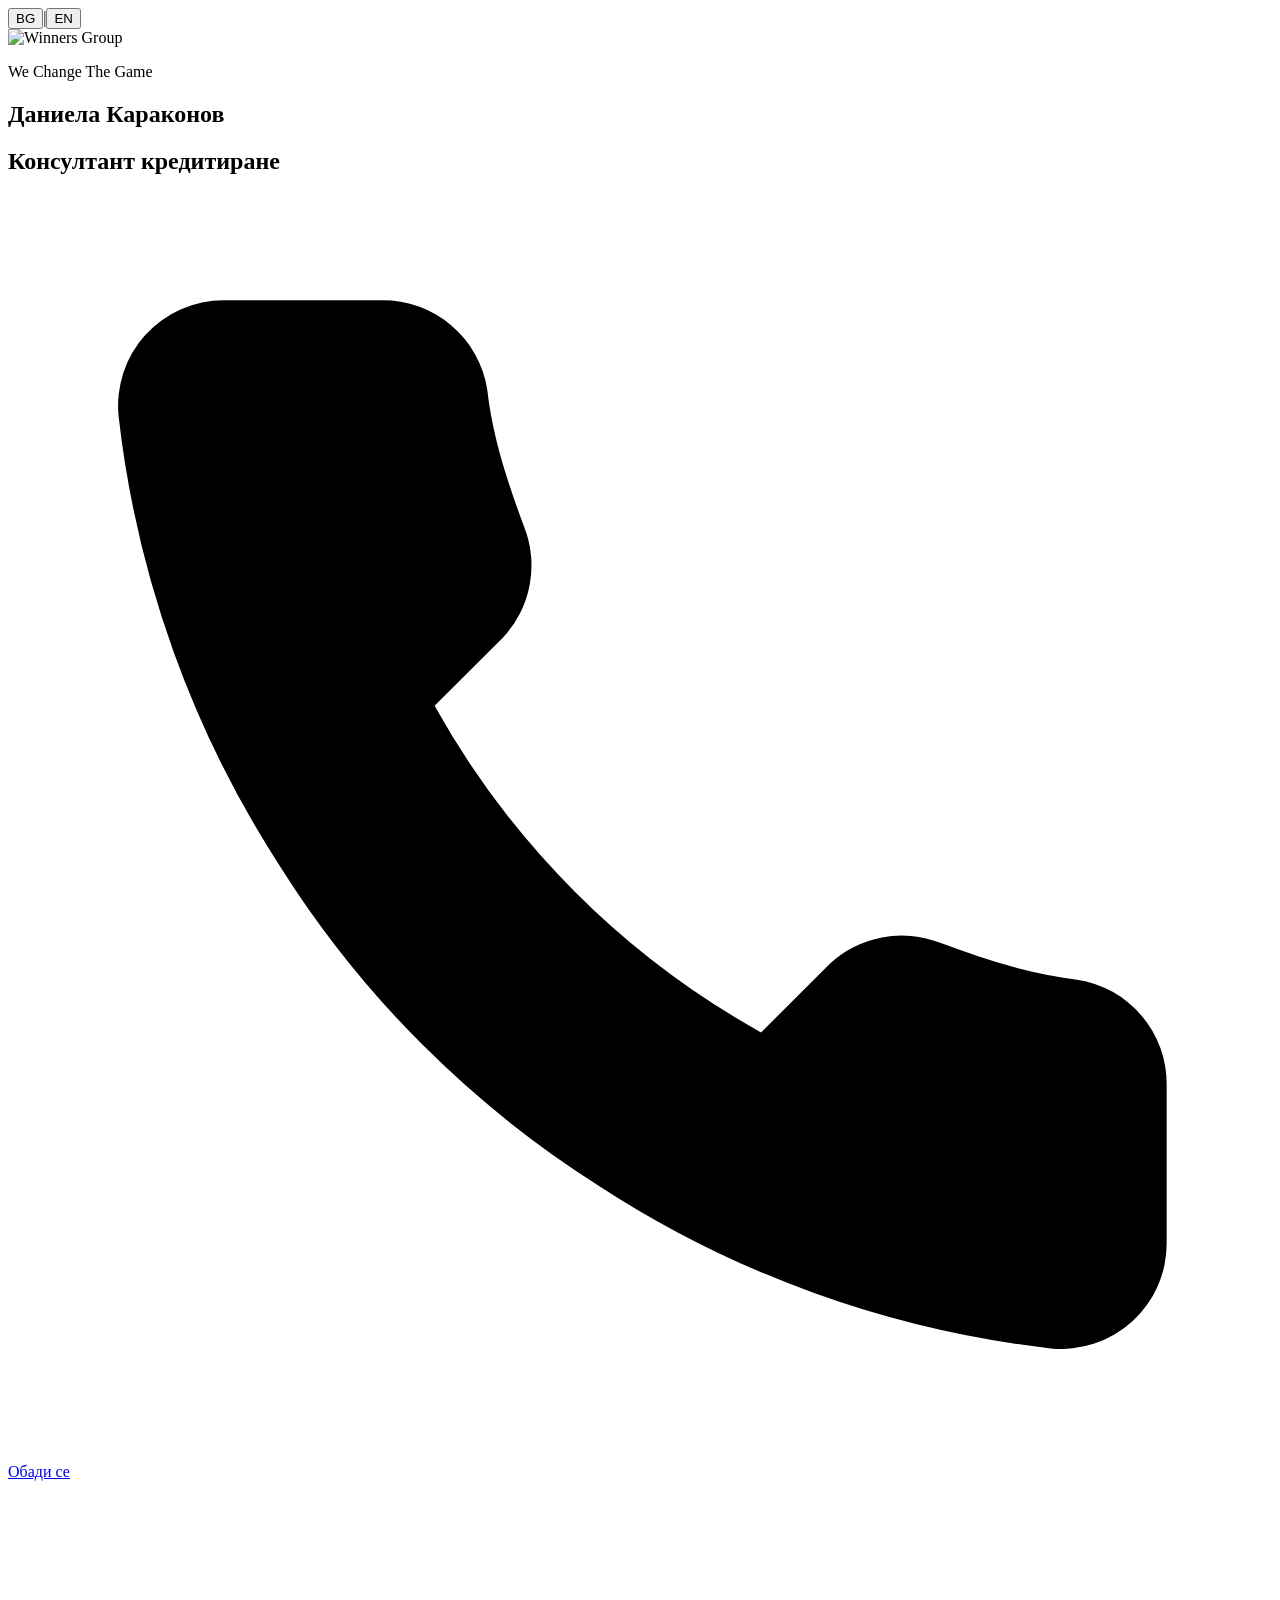
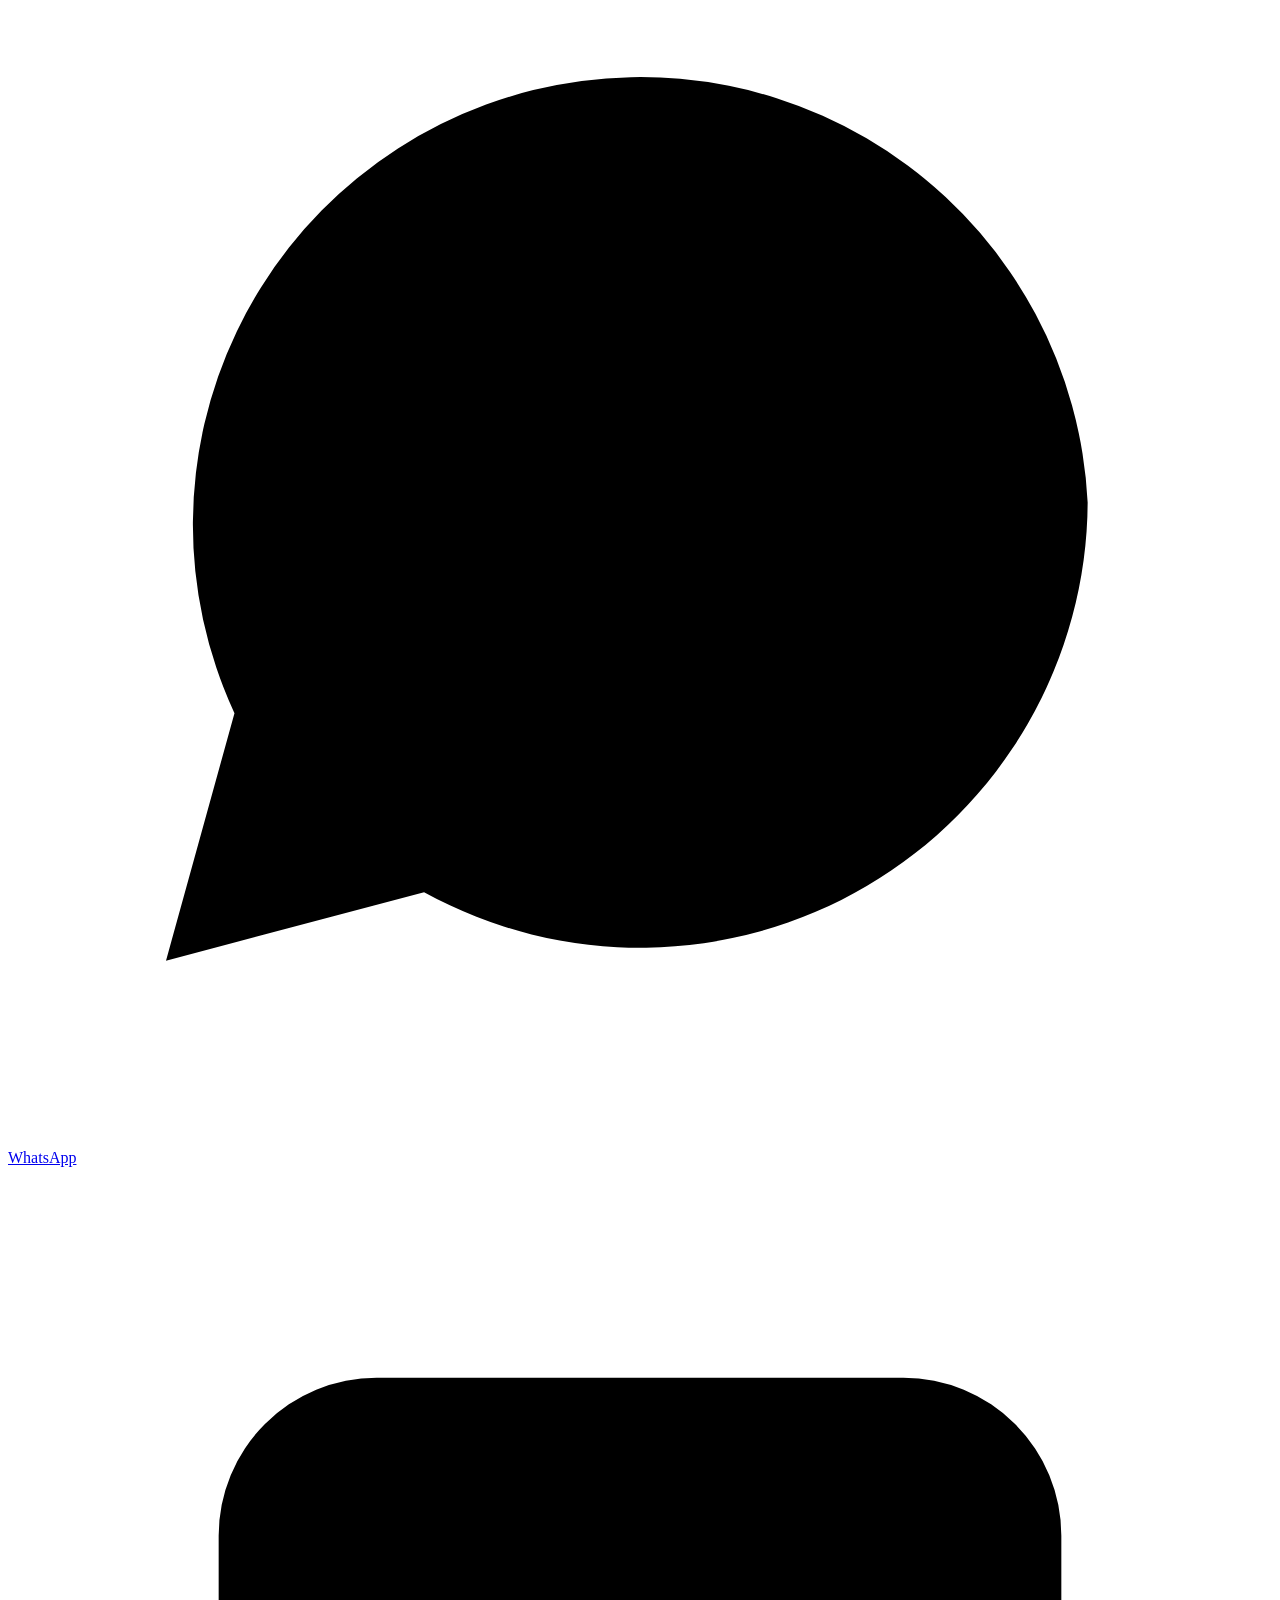
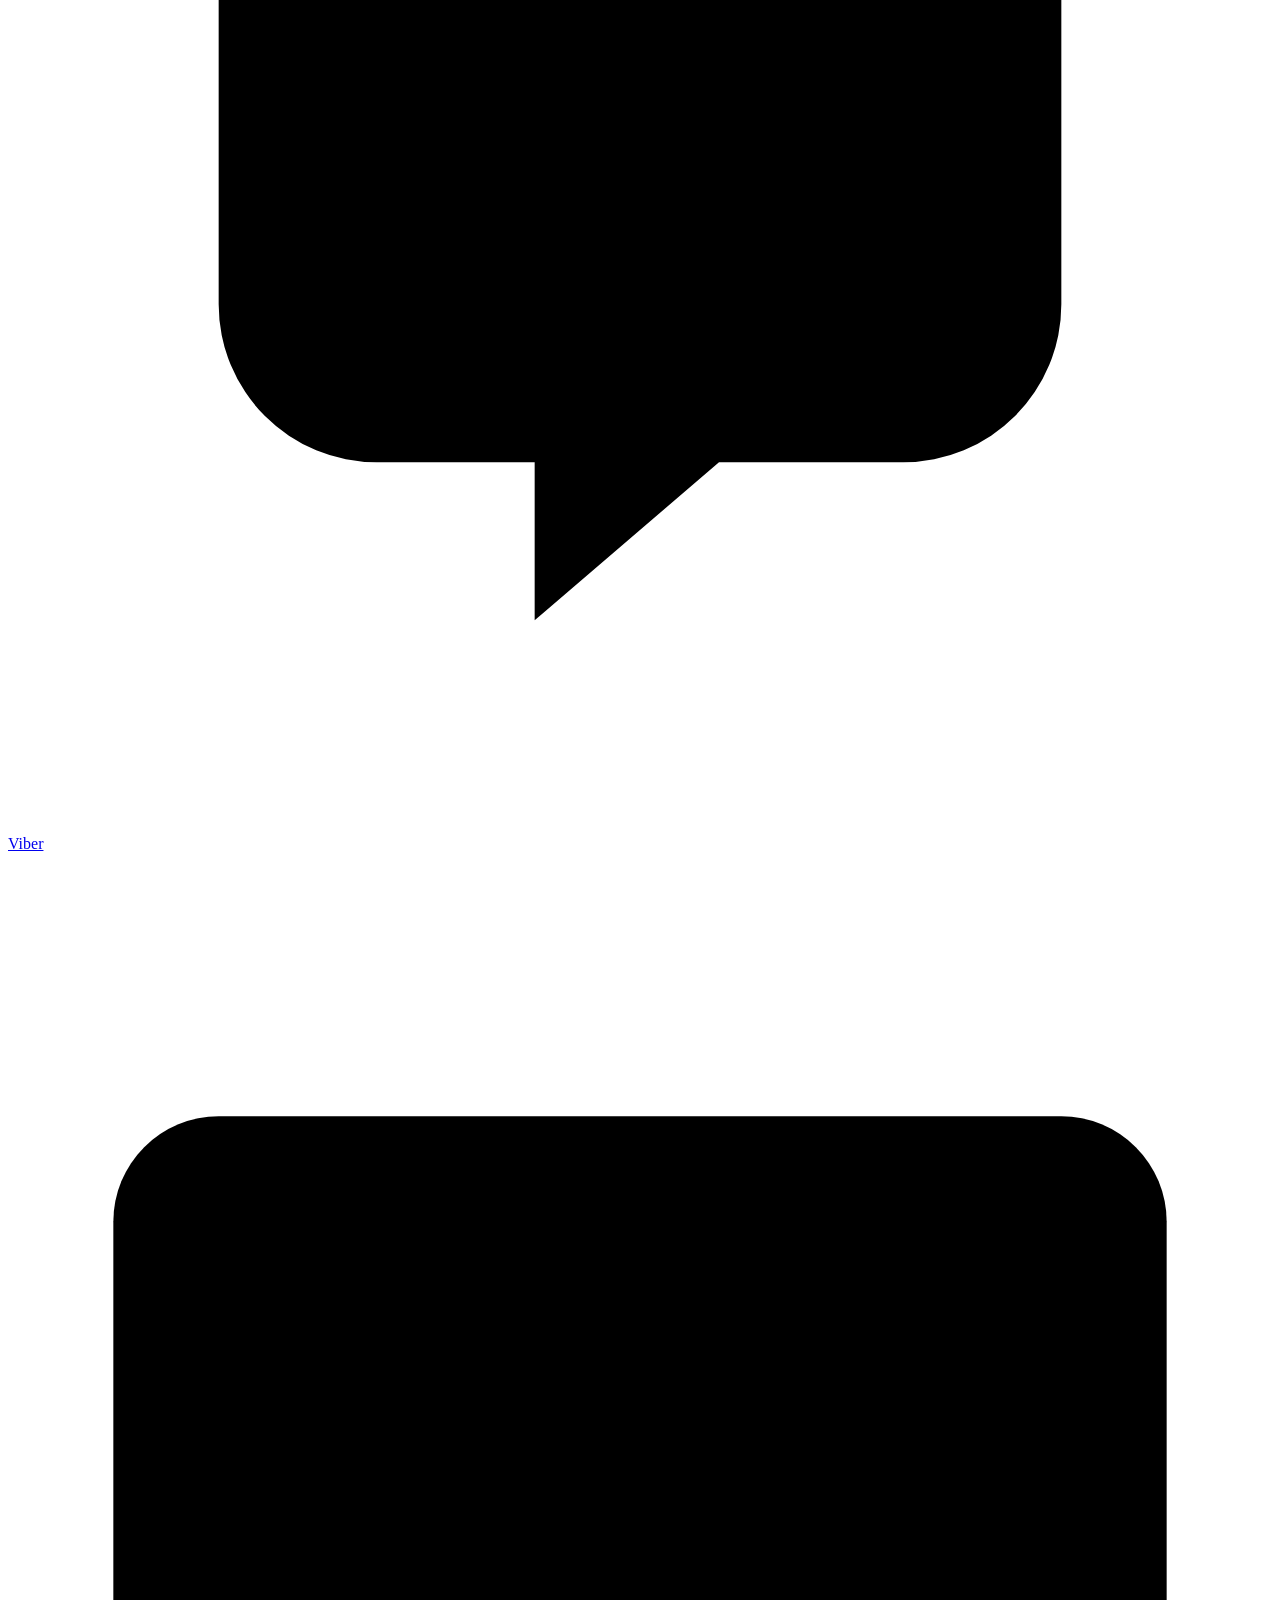
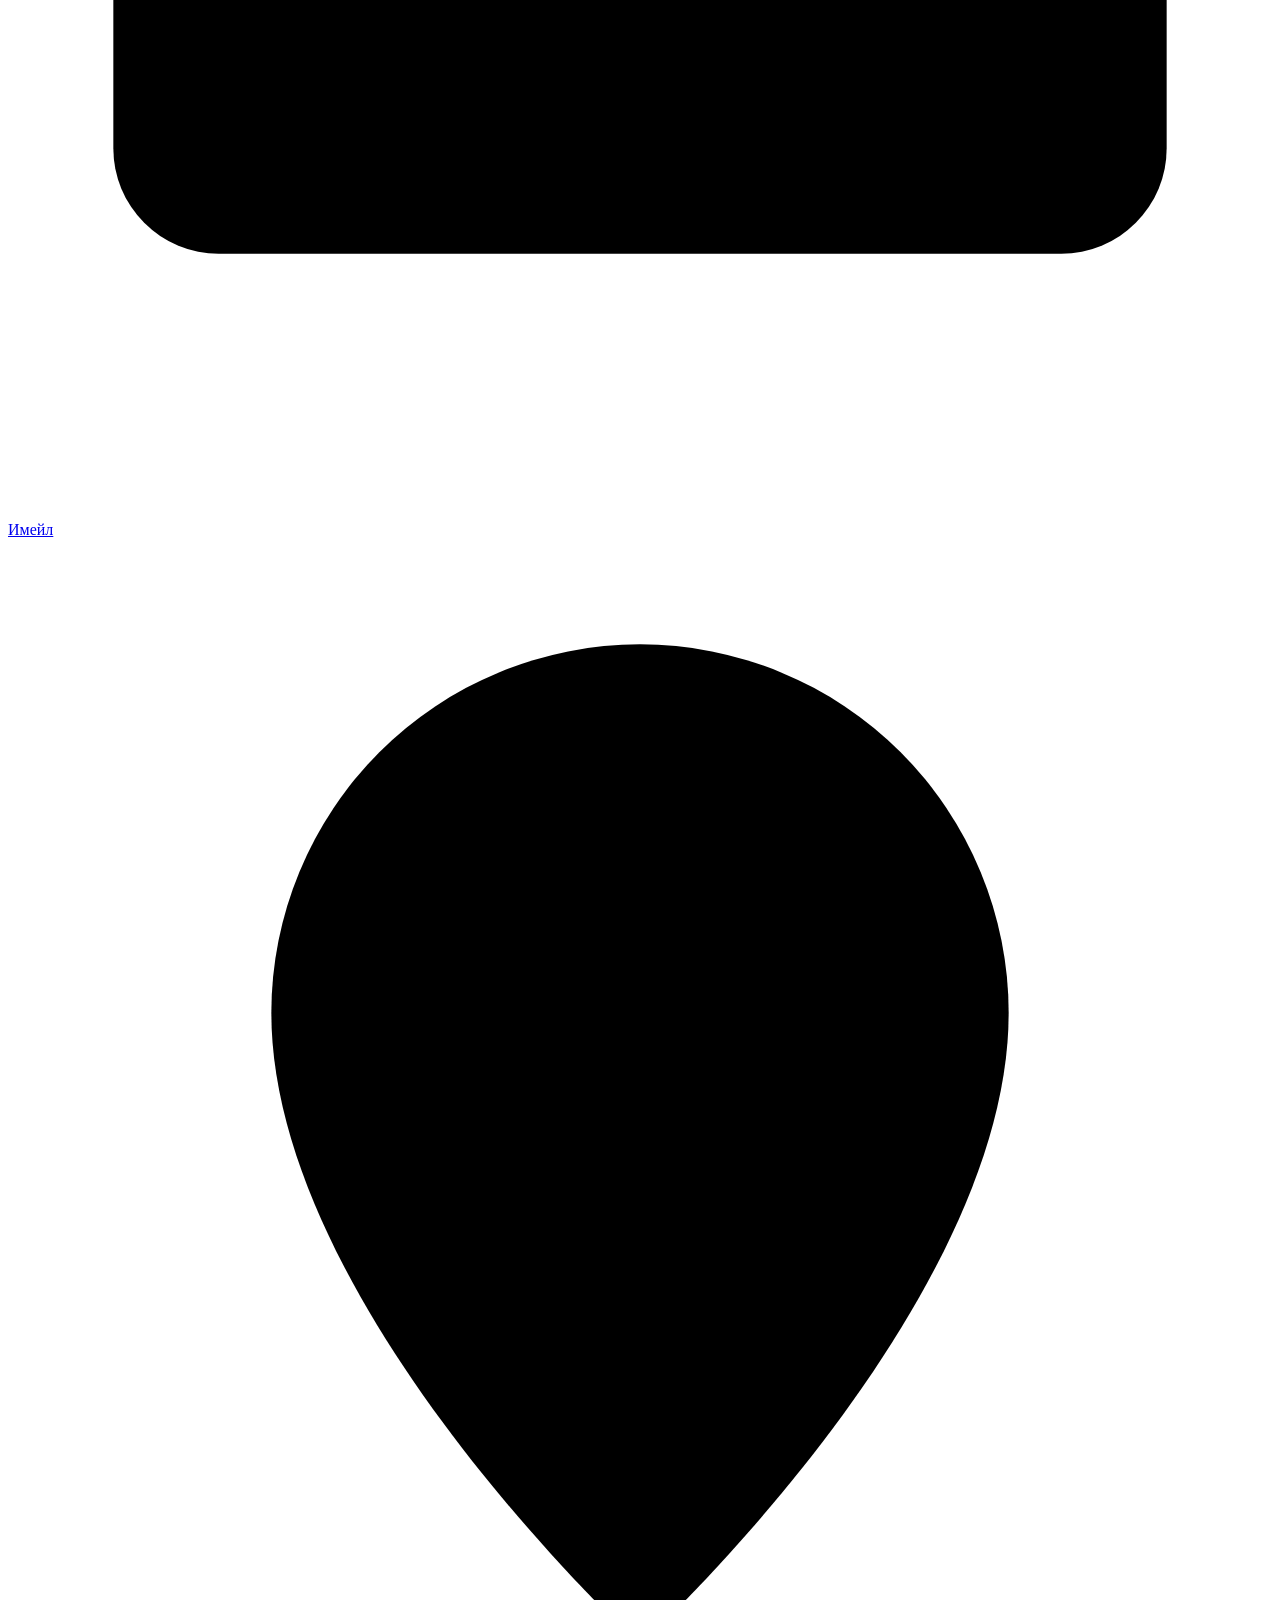
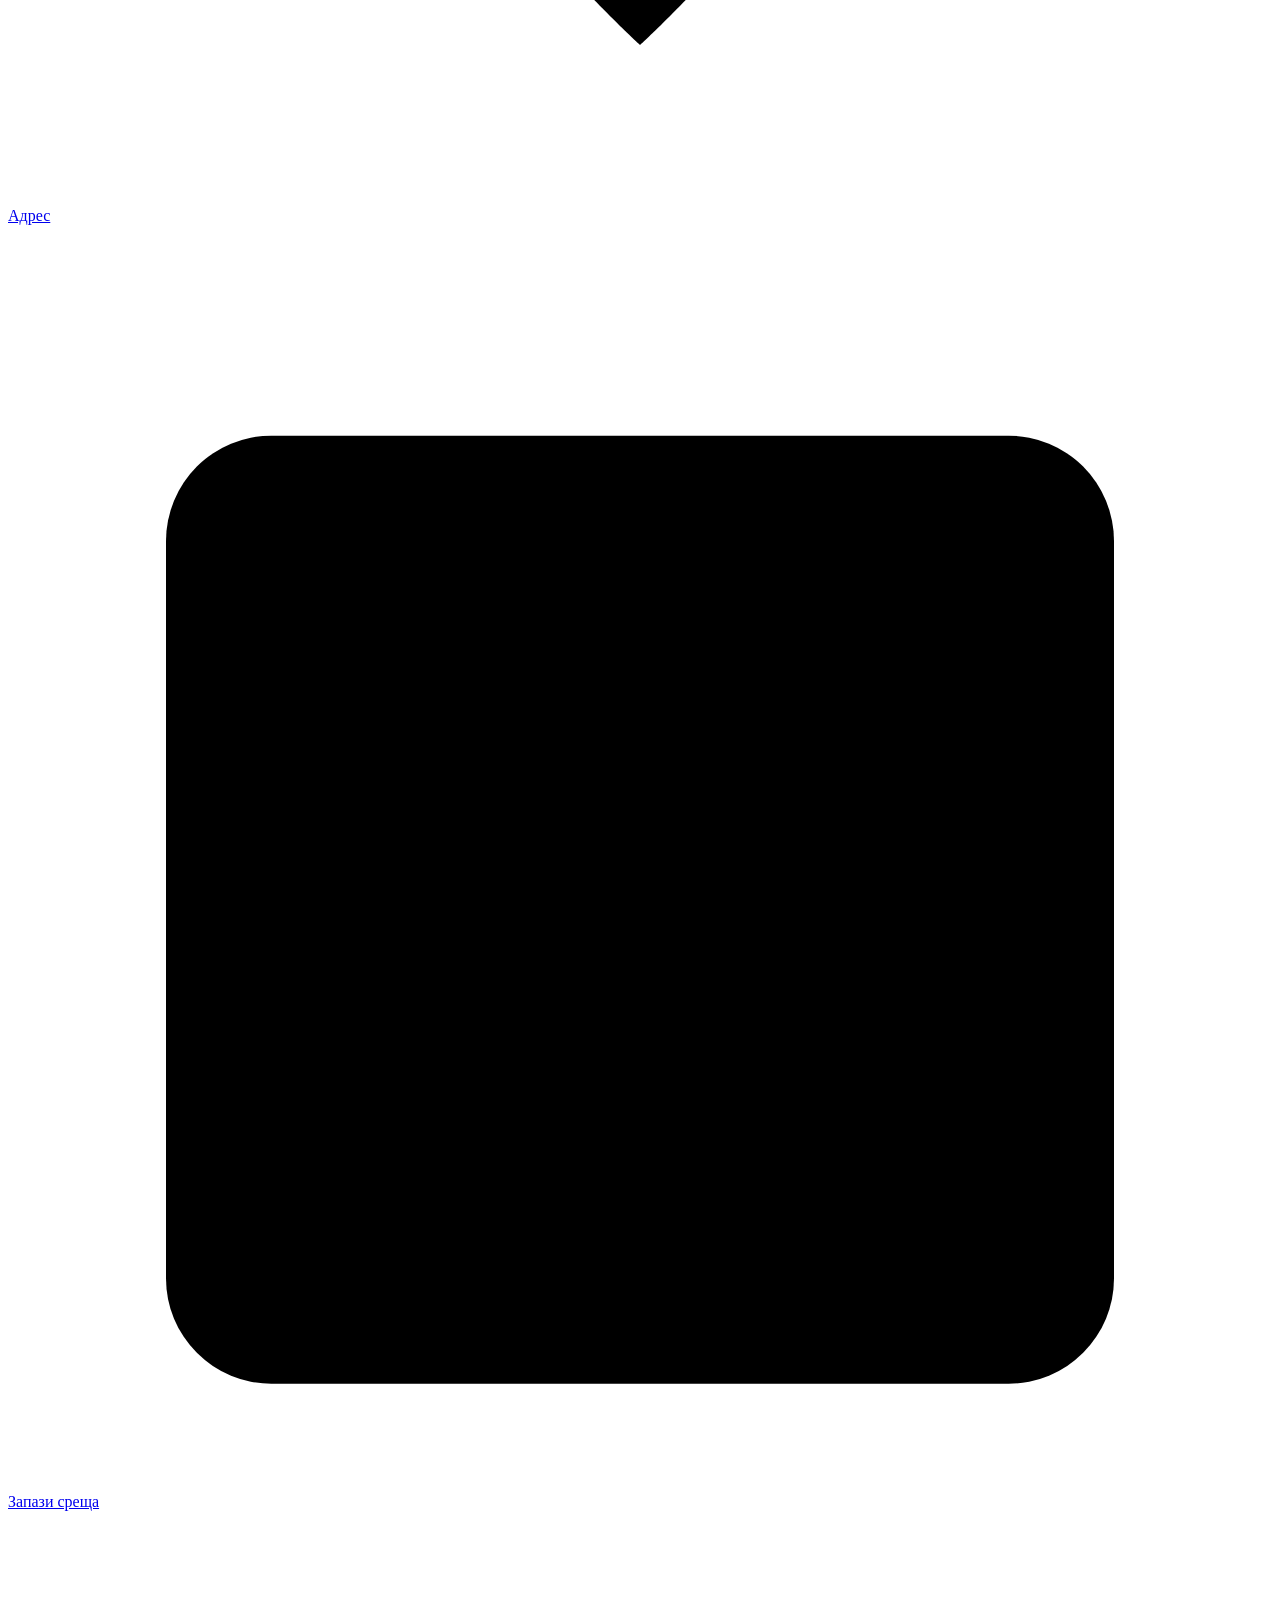
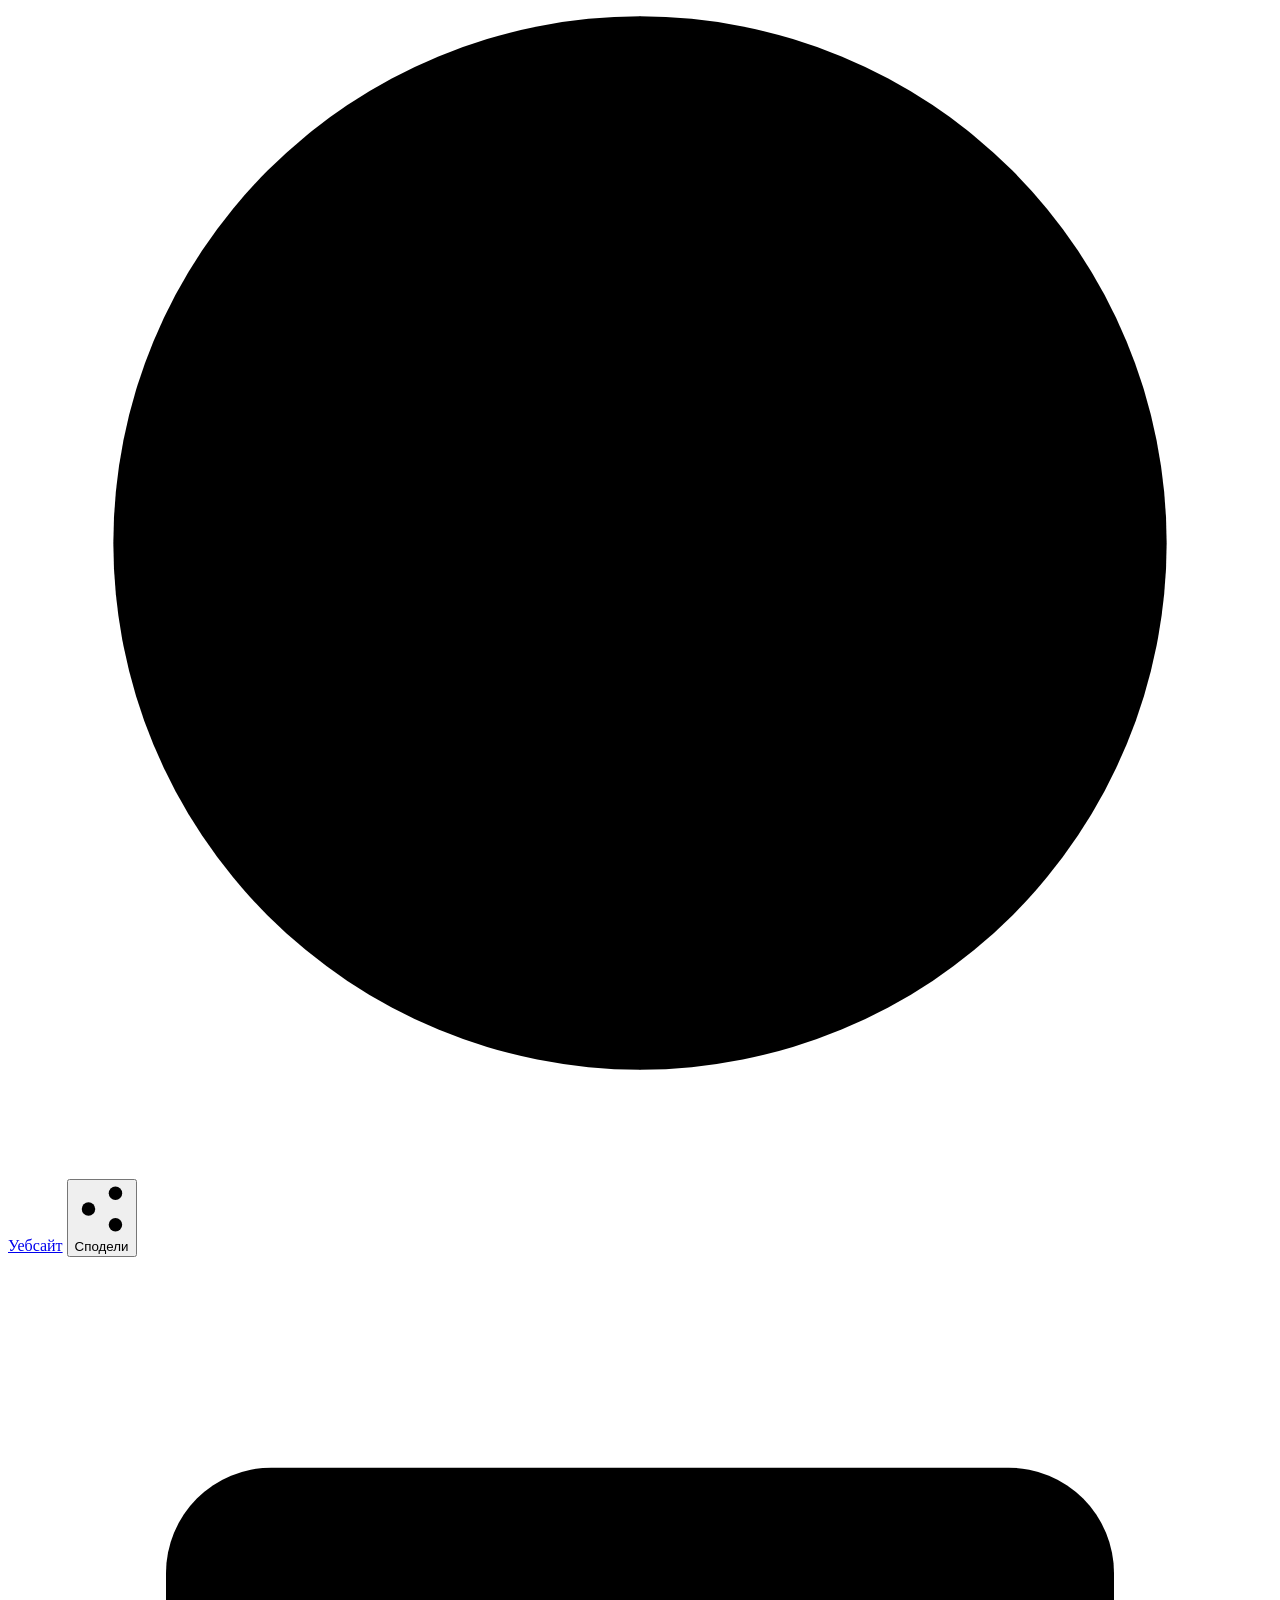
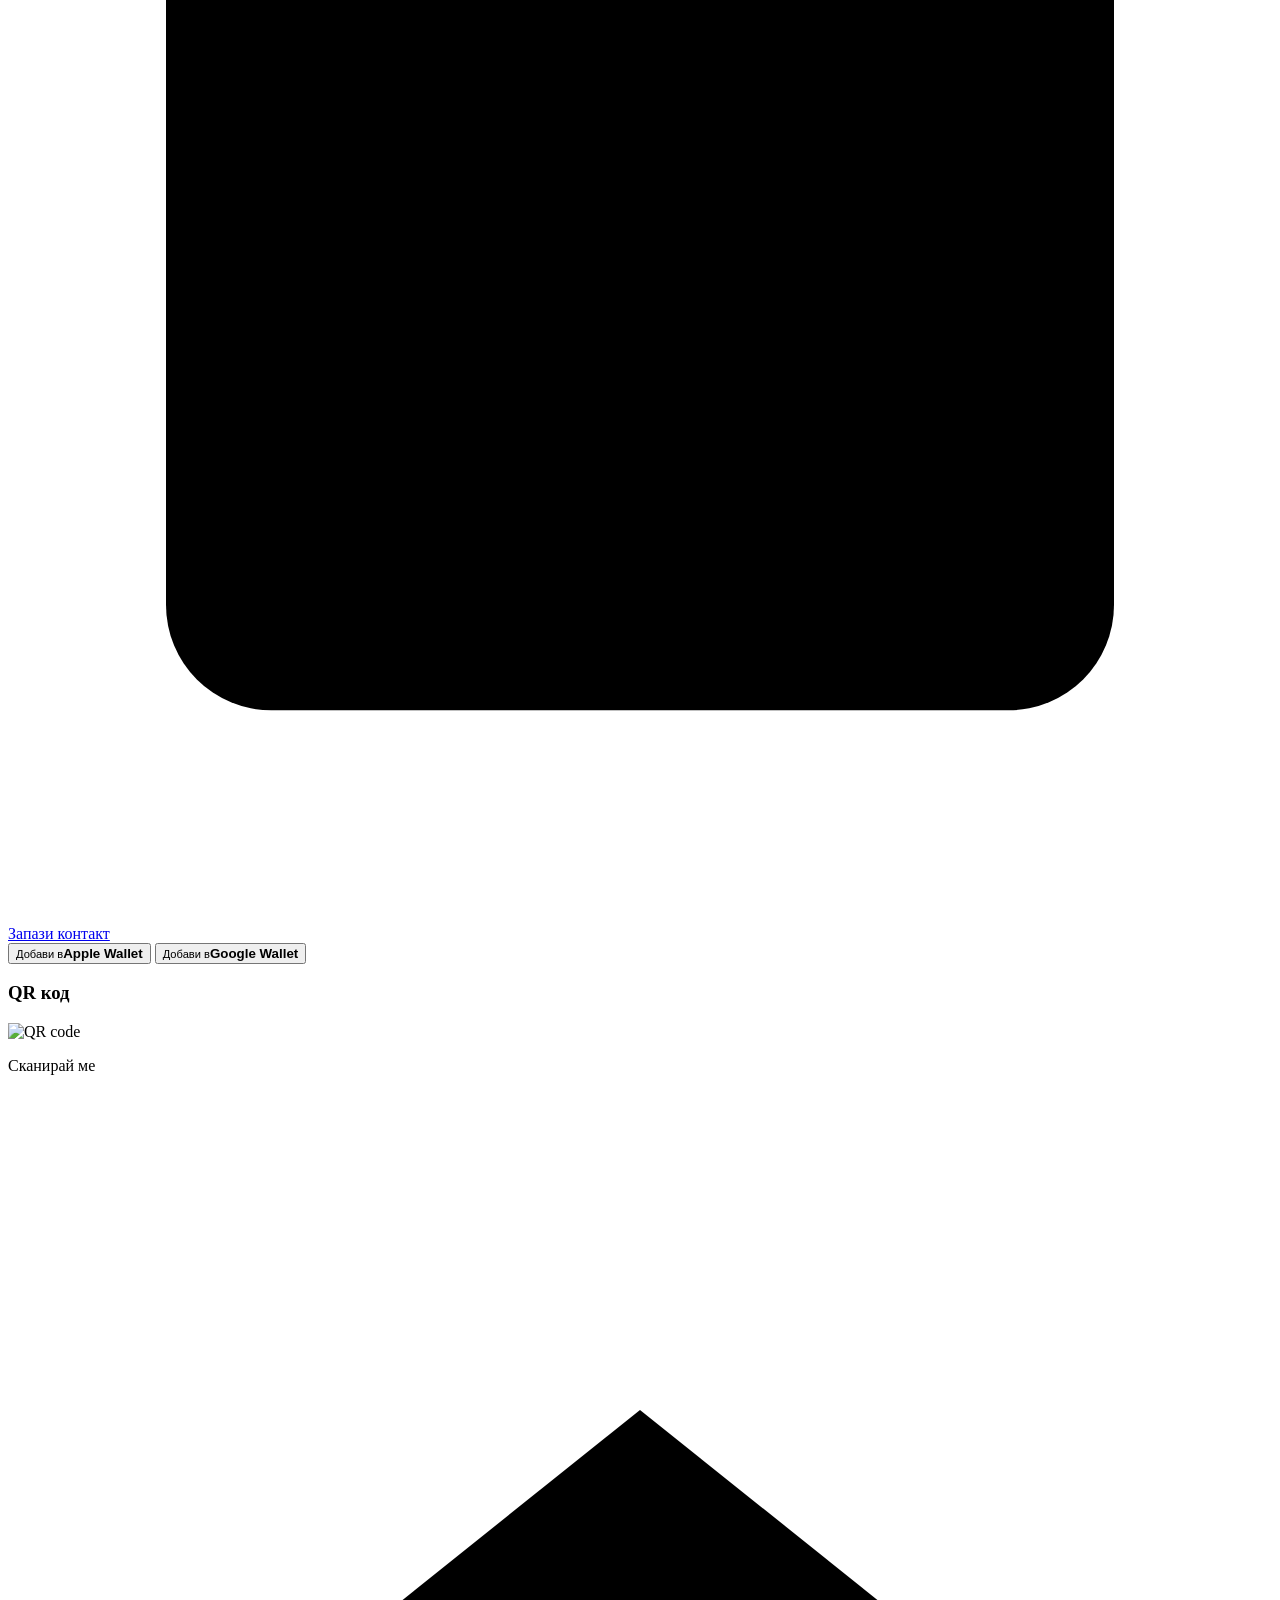
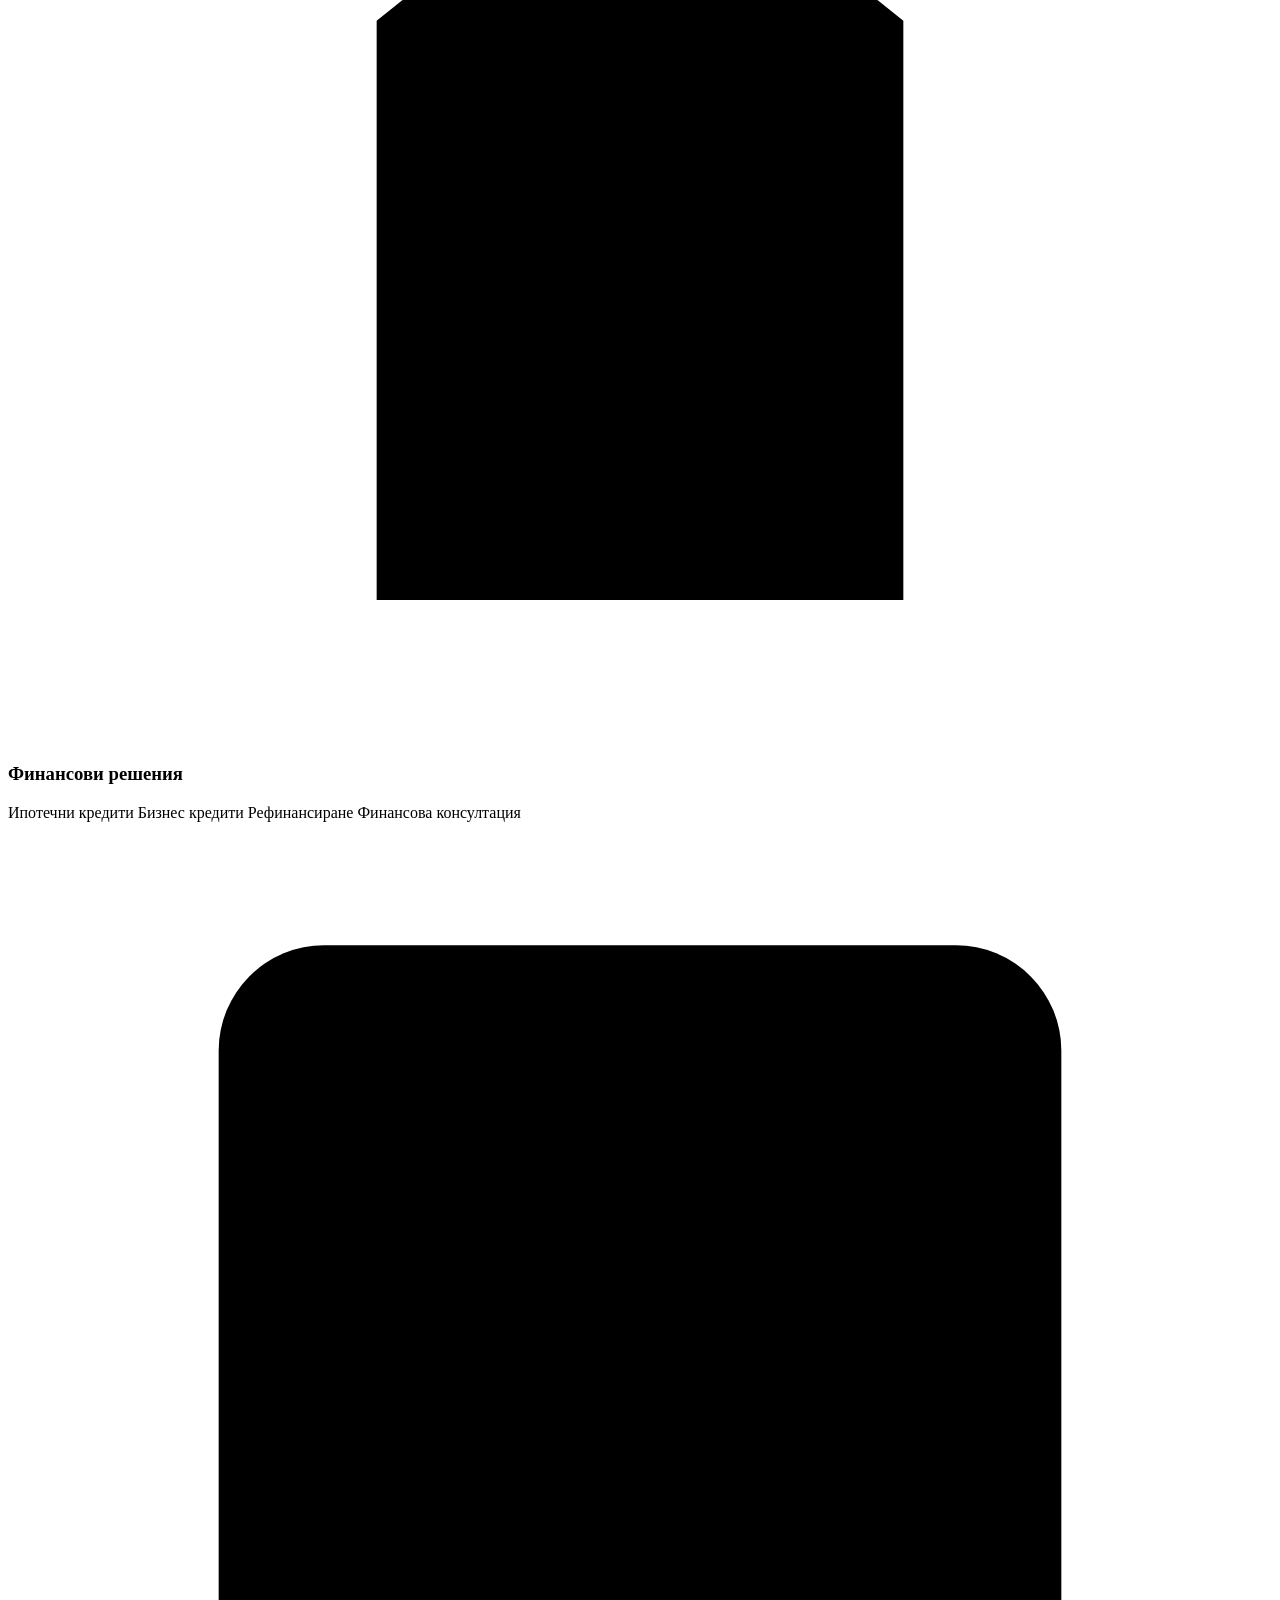
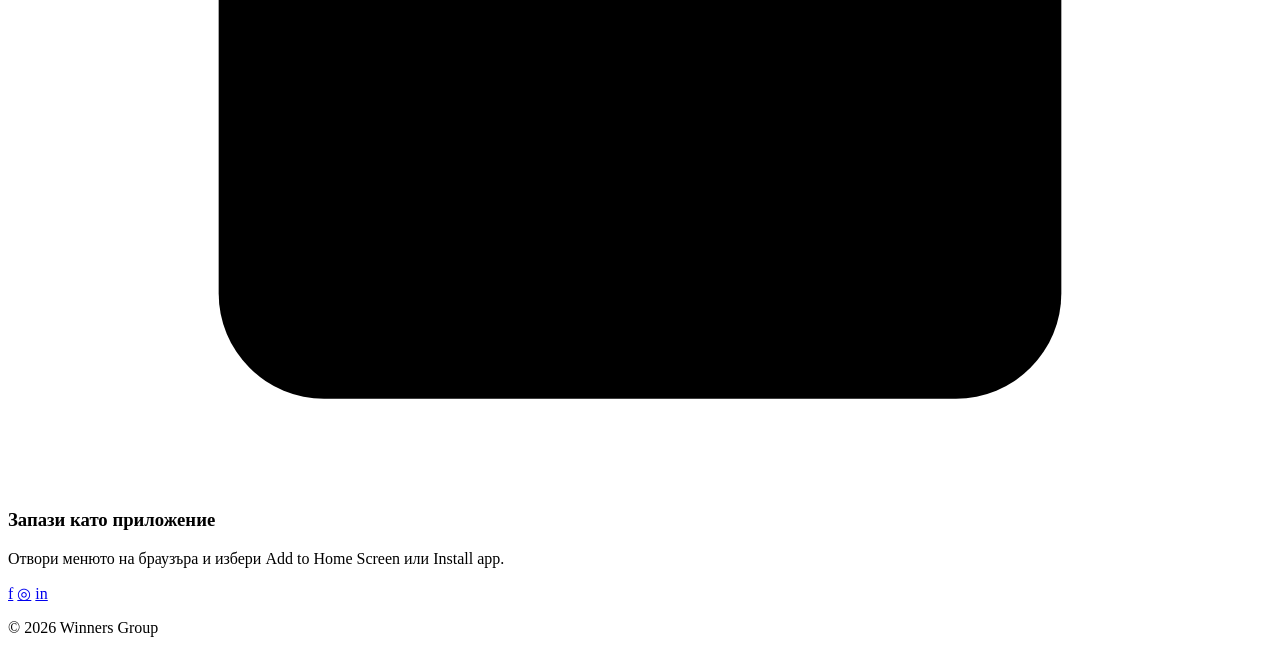
==== smart-card/index.html @ 40e40fa6 "Add Winners Smart Card" ====
<!doctype html>
<html lang="bg">
<head>
  <meta charset="utf-8" />
  <meta name="viewport" content="width=device-width, initial-scale=1, viewport-fit=cover" />
  <meta name="theme-color" content="#050505" />
  <meta name="apple-mobile-web-app-capable" content="yes" />
  <meta name="apple-mobile-web-app-title" content="Winners Card" />
  <title>Daniela Karakonov | Winners Group</title>
  <link rel="manifest" href="manifest.json" />
  <link rel="apple-touch-icon" href="icon-192.png" />
  <link rel="stylesheet" href="style.css" />
</head>
<body>
  <main class="app">
    <section class="hero">
      <div class="lang" aria-label="Language selector">
        <button class="active" data-lang="bg" type="button">BG</button><span>|</span><button data-lang="en" type="button">EN</button>
      </div>

      <div class="brand">
        <img src="logo-clean.png" alt="Winners Group" />
        <p>We Change The Game</p>
      </div>

      <div class="identity">
        <h1 data-i18n="name">Даниела Караконов</h1>
        <h2 data-i18n="title">Консултант кредитиране</h2>
      </div>
    </section>

    <section class="actions" aria-label="Quick actions">
      <a href="tel:+359889355777"><span class="icon"><svg viewBox="0 0 24 24"><path d="M22 16.9v3a2 2 0 0 1-2.2 2 19.8 19.8 0 0 1-8.6-3.1 19.4 19.4 0 0 1-6-6A19.8 19.8 0 0 1 2.1 4.2 2 2 0 0 1 4.1 2h3a2 2 0 0 1 2 1.7c.1.9.4 1.8.7 2.6a2 2 0 0 1-.4 2.1L8.1 9.7a16 16 0 0 0 6.2 6.2l1.3-1.3a2 2 0 0 1 2.1-.4c.8.3 1.7.6 2.6.7a2 2 0 0 1 1.7 2Z"/></svg></span><span data-i18n="call">Обади се</span></a>
      <a href="https://wa.me/359889355777"><span class="icon"><svg viewBox="0 0 24 24"><path d="M20.5 11.8a8.5 8.5 0 0 1-12.6 7.4L3 20.5l1.3-4.7a8.5 8.5 0 1 1 16.2-4Z"/><path d="M8.8 8.6c.2-.5.4-.5.8-.5h.6c.2 0 .5.1.6.5l.6 1.5c.1.3.1.5-.1.7l-.4.5c-.2.2-.2.4 0 .7.4.7 1.3 1.7 2.2 2.2.3.2.5.2.7 0l.6-.7c.2-.2.4-.2.7-.1l1.6.7c.3.1.5.3.5.6 0 .7-.5 1.5-1.1 1.7-1 .4-3.4-.1-5.5-2.2-2.1-2.1-2.7-4.5-2.3-5.6Z"/></svg></span><span>WhatsApp</span></a>
      <a href="viber://chat?number=%2B359889355777"><span class="icon"><svg viewBox="0 0 24 24"><path d="M7 4h10a3 3 0 0 1 3 3v7a3 3 0 0 1-3 3h-3.5L10 20v-3H7a3 3 0 0 1-3-3V7a3 3 0 0 1 3-3Z"/><path d="M8.5 8.5c1.8 3.6 3.1 4.9 7 7M15 14l1.3-1.3M8.5 8.5 9.8 7"/></svg></span><span>Viber</span></a>
      <a href="mailto:daniela.karakonov@winnersgroup.bg"><span class="icon"><svg viewBox="0 0 24 24"><path d="M4 5h16a2 2 0 0 1 2 2v10a2 2 0 0 1-2 2H4a2 2 0 0 1-2-2V7a2 2 0 0 1 2-2Z"/><path d="m22 7-10 7L2 7"/></svg></span><span data-i18n="email">Имейл</span></a>
      <a href="https://maps.google.com/?q=Sofia,%2084%20Aleksandar%20Stamboliyski%20Blvd"><span class="icon"><svg viewBox="0 0 24 24"><path d="M12 21s7-6.4 7-12A7 7 0 1 0 5 9c0 5.6 7 12 7 12Z"/><circle cx="12" cy="9" r="2.5"/></svg></span><span data-i18n="map">Адрес</span></a>
      <a href="https://calendar.google.com/calendar/u/0/r/eventedit?text=Meeting%20with%20Daniela%20Karakonov&location=Sofia%2C%2084%20Aleksandar%20Stamboliyski%20Blvd"><span class="icon"><svg viewBox="0 0 24 24"><rect x="3" y="4" width="18" height="18" rx="2"/><path d="M16 2v4M8 2v4M3 10h18"/></svg></span><span data-i18n="meeting">Запази среща</span></a>
      <a href="https://www.winnersgroup.bg"><span class="icon"><svg viewBox="0 0 24 24"><circle cx="12" cy="12" r="10"/><path d="M2 12h20M12 2a15.3 15.3 0 0 1 0 20M12 2a15.3 15.3 0 0 0 0 20"/></svg></span><span data-i18n="website">Уебсайт</span></a>
      <button type="button" id="shareBtn"><span class="icon"><svg viewBox="0 0 24 24"><circle cx="18" cy="5" r="3"/><circle cx="6" cy="12" r="3"/><circle cx="18" cy="19" r="3"/><path d="m8.6 13.5 6.8 4M15.4 6.5l-6.8 4"/></svg></span><span data-i18n="share">Сподели</span></button>
      <a href="contact.vcf" download><span class="icon"><svg viewBox="0 0 24 24"><rect x="3" y="4" width="18" height="16" rx="2"/><path d="M8 10h.01M8 14h.01M12 10h4M12 14h4"/><circle cx="8" cy="10" r="1.5"/></svg></span><span data-i18n="save">Запази контакт</span></a>
    </section>

    <section class="wallets" aria-label="Wallet buttons">
      <button type="button" class="wallet-action apple" data-wallet="apple"><span class="wallet-logo apple-logo"><span></span><span></span><span></span><span></span></span><span><small data-i18n="walletAdd">Добави в</small><strong>Apple Wallet</strong></span></button>
      <button type="button" class="wallet-action google" data-wallet="google"><span class="wallet-logo google-logo"><span></span><span></span><span></span><span></span></span><span><small data-i18n="walletAdd">Добави в</small><strong>Google Wallet</strong></span></button>
    </section>

    <section class="qr-card" aria-label="QR code">
      <h3 data-i18n="qrTitle">QR код</h3>
      <img src="qr-code.png" alt="QR code" />
      <p data-i18n="qrText">Сканирай ме</p>
    </section>

    <section class="card services-card">
      <h3><span class="icon"><svg viewBox="0 0 24 24"><path d="M3 21h18"/><path d="M7 21V10l5-4 5 4v11"/><path d="M9 21v-6h6v6"/></svg></span><span data-i18n="solutionsTitle">Финансови решения</span></h3>
      <div class="services">
        <span data-i18n="s1">Ипотечни кредити</span>
        <span data-i18n="s2">Бизнес кредити</span>
        <span data-i18n="s3">Рефинансиране</span>
        <span data-i18n="s4">Финансова консултация</span>
      </div>
    </section>

    <section class="card install-card">
      <h3><span class="icon"><svg viewBox="0 0 24 24"><path d="M6 2h12a2 2 0 0 1 2 2v16a2 2 0 0 1-2 2H6a2 2 0 0 1-2-2V4a2 2 0 0 1 2-2Z"/><path d="M12 18h.01"/></svg></span><span data-i18n="installTitle">Запази като приложение</span></h3>
      <p data-i18n="installText">Отвори менюто на браузъра и избери Add to Home Screen или Install app.</p>
    </section>

    <footer>
      <div class="socials">
        <a href="https://www.facebook.com/winnersgroup.bg" aria-label="Facebook">f</a>
        <a href="https://www.instagram.com/winnersgroup.bg" aria-label="Instagram">◎</a>
        <a href="https://www.linkedin.com" aria-label="LinkedIn">in</a>
      </div>
      <p>© 2026 Winners Group</p>
    </footer>
  </main>
  <script src="script.js"></script>
</body>
</html>
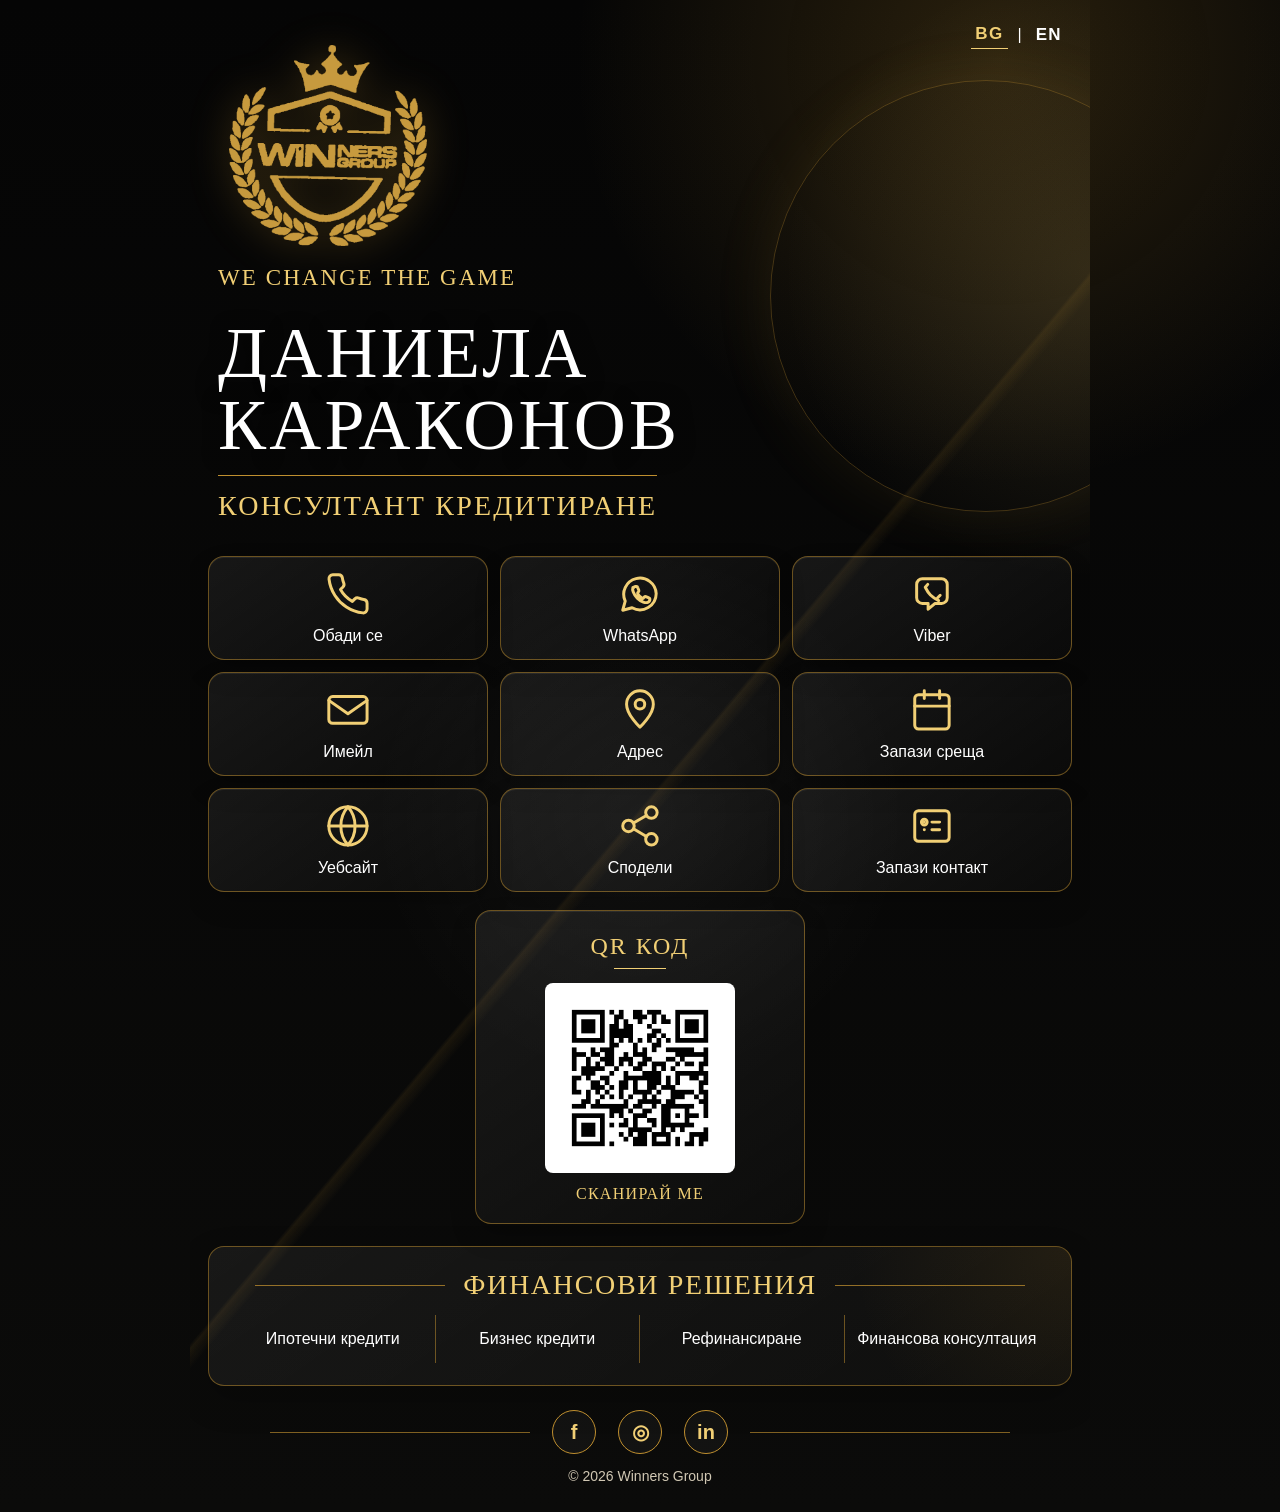
==== commit aa8c5eb5: "Remove wallet buttons section from index.html" ====
--- a/smart-card/index.html
+++ b/smart-card/index.html
@@ -41,11 +41,6 @@
       <a href="contact.vcf" download><span class="icon"><svg viewBox="0 0 24 24"><rect x="3" y="4" width="18" height="16" rx="2"/><path d="M8 10h.01M8 14h.01M12 10h4M12 14h4"/><circle cx="8" cy="10" r="1.5"/></svg></span><span data-i18n="save">Запази контакт</span></a>
     </section>
 
-    <section class="wallets" aria-label="Wallet buttons">
-      <button type="button" class="wallet-action apple" data-wallet="apple"><span class="wallet-logo apple-logo"><span></span><span></span><span></span><span></span></span><span><small data-i18n="walletAdd">Добави в</small><strong>Apple Wallet</strong></span></button>
-      <button type="button" class="wallet-action google" data-wallet="google"><span class="wallet-logo google-logo"><span></span><span></span><span></span><span></span></span><span><small data-i18n="walletAdd">Добави в</small><strong>Google Wallet</strong></span></button>
-    </section>
-
     <section class="qr-card" aria-label="QR code">
       <h3 data-i18n="qrTitle">QR код</h3>
       <img src="qr-code.png" alt="QR code" />
--- a/smart-card/style.css
+++ b/smart-card/style.css
@@ -0,0 +1,190 @@
+:root{
+  --black:#040404;
+  --black2:#10100f;
+  --gold:#bf8f2f;
+  --gold2:#f1cf75;
+  --white:#fff;
+  --muted:#d8d1c1;
+  --line:rgba(191,143,47,.52);
+}
+*{box-sizing:border-box}
+html{background:#040404}
+body{
+  margin:0;
+  color:var(--white);
+  font-family:Montserrat,Inter,Arial,sans-serif;
+  background:
+    radial-gradient(circle at 78% 4%,rgba(191,143,47,.20),transparent 24%),
+    radial-gradient(circle at 50% 54%,rgba(255,255,255,.045),transparent 26%),
+    linear-gradient(180deg,#050505 0%,#0b0b0a 100%);
+}
+a,button{color:inherit;text-decoration:none;-webkit-tap-highlight-color:transparent}
+button{font:inherit;cursor:pointer}
+.app{
+  width:min(900px,100%);
+  margin:0 auto;
+  min-height:100vh;
+  padding:0 18px 28px;
+  position:relative;
+  overflow:hidden;
+}
+.app:before{
+  content:"";
+  position:absolute;
+  inset:0;
+  background:
+    linear-gradient(130deg,transparent 0 52%,rgba(191,143,47,.10) 52.2%,transparent 53%),
+    radial-gradient(circle at 100% 18%,rgba(241,207,117,.13),transparent 20%);
+  pointer-events:none;
+}
+.hero{position:relative;padding:30px 10px 20px;z-index:1}
+.hero:after{
+  content:"";
+  position:absolute;
+  right:-130px;
+  top:80px;
+  width:430px;
+  height:430px;
+  border:1px solid rgba(191,143,47,.30);
+  border-radius:50%;
+  box-shadow:0 0 60px rgba(191,143,47,.10);
+  pointer-events:none;
+}
+.lang{position:absolute;right:6px;top:20px;display:flex;gap:10px;align-items:center;z-index:4;color:#fff}
+.lang button{background:transparent;border:0;color:#fff;font-weight:700;font-size:17px;letter-spacing:.08em;padding:4px}
+.lang button.active{color:var(--gold2);border-bottom:1px solid var(--gold2)}
+.brand{display:flex;flex-direction:column;align-items:flex-start;margin:4px 0 26px}
+.brand img{width:min(220px,56vw);height:auto;object-fit:contain;filter:drop-shadow(0 0 20px rgba(191,143,47,.34))}
+.brand p{font-family:Cinzel,Georgia,serif;text-transform:uppercase;color:var(--gold2);font-size:clamp(16px,4vw,23px);letter-spacing:.09em;margin:8px 0 0}
+.identity{margin-top:16px}
+.identity h1{
+  font-family:Cinzel,Georgia,serif;
+  text-transform:uppercase;
+  font-size:clamp(40px,9vw,72px);
+  line-height:1;
+  letter-spacing:.045em;
+  font-weight:500;
+  margin:0;
+  color:#fff;
+  text-shadow:0 3px 20px rgba(0,0,0,.65);
+}
+.identity h2{
+  font-family:Cinzel,Georgia,serif;
+  text-transform:uppercase;
+  font-size:clamp(17px,4vw,28px);
+  font-weight:500;
+  letter-spacing:.08em;
+  color:var(--gold2);
+  margin:14px 0 8px;
+  padding-top:14px;
+  border-top:1px solid var(--gold);
+  width:max-content;
+  max-width:100%;
+}
+.icon{display:inline-flex;align-items:center;justify-content:center;color:var(--gold2)}
+.icon svg{width:1.7em;height:1.7em;stroke:currentColor;fill:none;stroke-width:1.55;stroke-linecap:round;stroke-linejoin:round}
+.actions{
+  display:grid;
+  grid-template-columns:repeat(3,1fr);
+  gap:12px;
+  margin:6px 0 14px;
+  position:relative;
+  z-index:2;
+}
+.actions a,.actions button{
+  min-height:104px;
+  border:1px solid var(--line);
+  border-radius:16px;
+  background:linear-gradient(145deg,rgba(255,255,255,.065),rgba(255,255,255,.015));
+  box-shadow:inset 0 1px 0 rgba(255,255,255,.07),0 12px 26px rgba(0,0,0,.20);
+  display:flex;
+  flex-direction:column;
+  align-items:center;
+  justify-content:center;
+  text-align:center;
+  gap:10px;
+  color:#fff;
+  padding:10px;
+}
+.actions .icon{font-size:27px}
+.actions span:last-child{font-weight:500;font-size:16px}
+.wallets{
+  position:relative;
+  z-index:2;
+  display:grid;
+  grid-template-columns:1fr 1fr;
+  gap:12px;
+  margin:16px 0 18px;
+}
+.wallet-action{
+  min-height:94px;
+  border:1px solid var(--line);
+  border-radius:16px;
+  background:linear-gradient(145deg,rgba(255,255,255,.065),rgba(255,255,255,.018));
+  color:#fff;
+  display:flex;
+  align-items:center;
+  justify-content:center;
+  gap:14px;
+  padding:14px 16px;
+  box-shadow:inset 0 1px 0 rgba(255,255,255,.07),0 12px 26px rgba(0,0,0,.20);
+}
+.wallet-action small{display:block;font-size:14px;line-height:1;color:#fff;font-weight:500;text-align:left}
+.wallet-action strong{display:block;font-size:22px;line-height:1.14;color:#fff;font-weight:500;text-align:left}
+.wallet-logo{width:54px;height:42px;border-radius:9px;display:grid;grid-template-rows:repeat(4,1fr);overflow:hidden;background:#fff;box-shadow:0 2px 10px rgba(0,0,0,.3);flex:0 0 auto}
+.wallet-logo span{display:block}
+.apple-logo span:nth-child(1){background:#5bb7ff}.apple-logo span:nth-child(2){background:#76d85d}.apple-logo span:nth-child(3){background:#ffd34f}.apple-logo span:nth-child(4){background:#ff6b57}
+.google-logo span:nth-child(1){background:#34a853}.google-logo span:nth-child(2){background:#fbbc04}.google-logo span:nth-child(3){background:#ea4335}.google-logo span:nth-child(4){background:#4285f4}
+.qr-card{
+  width:min(330px,100%);
+  margin:18px auto 22px;
+  padding:22px 22px 20px;
+  border:1px solid var(--line);
+  border-radius:16px;
+  background:linear-gradient(145deg,rgba(255,255,255,.065),rgba(255,255,255,.015));
+  box-shadow:inset 0 1px 0 rgba(255,255,255,.07),0 12px 26px rgba(0,0,0,.20);
+  text-align:center;
+  position:relative;
+  z-index:2;
+}
+.qr-card h3{font-family:Cinzel,Georgia,serif;color:var(--gold2);font-weight:500;text-transform:uppercase;letter-spacing:.08em;font-size:24px;margin:0 0 14px}
+.qr-card h3:after{content:"";display:block;width:52px;height:1px;background:var(--gold2);margin:8px auto 0}
+.qr-card img{width:190px;max-width:78%;background:#fff;border-radius:8px;padding:8px;display:block;margin:0 auto 12px}
+.qr-card p{margin:0;color:var(--gold2);font-family:Cinzel,Georgia,serif;text-transform:uppercase;letter-spacing:.08em;font-size:16px}
+.card{
+  position:relative;
+  z-index:2;
+  margin:18px 0 14px;
+  padding:22px;
+  border:1px solid var(--line);
+  border-radius:16px;
+  background:linear-gradient(145deg,rgba(255,255,255,.06),rgba(255,255,255,.018));
+  box-shadow:0 14px 34px rgba(0,0,0,.22);
+  overflow:hidden;
+}
+.card:before{content:"";position:absolute;inset:0;background:radial-gradient(circle at 100% 0,rgba(191,143,47,.11),transparent 25%);pointer-events:none}
+.card h3{
+  position:relative;
+  display:flex;
+  align-items:center;
+  justify-content:center;
+  gap:18px;
+  margin:0 0 14px;
+  color:var(--gold2);
+  font-family:Cinzel,Georgia,serif;
+  text-transform:uppercase;
+  font-size:clamp(21px,5vw,28px);
+  font-weight:500;
+  letter-spacing:.06em;
+}
+.card h3:before,.card h3:after{content:"";height:1px;background:var(--gold);flex:1;max-width:190px;opacity:.75}.card h3 .icon{display:none}
+.services{position:relative;display:grid;grid-template-columns:repeat(4,1fr);gap:0;text-align:center}
+.services span{padding:14px 10px;color:#fff;border-right:1px solid var(--line);font-size:16px;line-height:1.25}.services span:last-child{border-right:0}
+.install-card{display:none}.wallet-action.notice{outline:1px solid var(--gold2)}
+footer{position:relative;z-index:2;text-align:center;color:#d1c8b4;margin-top:24px}.socials{display:flex;justify-content:center;align-items:center;gap:22px;margin-bottom:14px}.socials:before,.socials:after{content:"";height:1px;background:var(--gold);opacity:.65;flex:1;max-width:260px}.socials a{width:44px;height:44px;border:1px solid var(--gold);border-radius:50%;display:flex;align-items:center;justify-content:center;color:var(--gold2);font-weight:800;font-size:20px;background:rgba(255,255,255,.03)}footer p{margin:0;font-size:14px}
+@media(max-width:720px){
+  .app{padding:0 14px 26px}.hero{padding-top:26px}.brand{align-items:flex-start}.brand img{width:175px}.identity h1{font-size:42px}.actions{grid-template-columns:repeat(3,1fr);gap:10px}.actions a,.actions button{min-height:92px;border-radius:14px}.actions .icon{font-size:23px}.actions span:last-child{font-size:14px}.wallets{grid-template-columns:1fr 1fr;gap:10px}.wallet-action{min-height:82px;padding:12px 10px;gap:10px}.wallet-logo{width:45px;height:35px}.wallet-action small{font-size:12px}.wallet-action strong{font-size:17px}.services{grid-template-columns:repeat(4,1fr)}.services span{font-size:13px;padding:12px 7px}.card{padding:18px 12px}.card h3:before,.card h3:after{max-width:92px}.qr-card{width:min(300px,92%)}
+}
+@media(max-width:430px){
+  .brand img{width:155px}.brand p{font-size:14px}.identity h1{font-size:34px}.identity h2{font-size:16px}.actions{gap:8px}.actions a,.actions button{min-height:84px;padding:8px 4px}.actions .icon{font-size:20px}.actions span:last-child{font-size:12.5px}.wallet-action{flex-direction:row}.wallet-logo{width:38px;height:30px}.wallet-action strong{font-size:15px}.wallet-action small{font-size:11px}.services span{font-size:12px;padding:10px 5px}.qr-card img{width:170px}
+}
